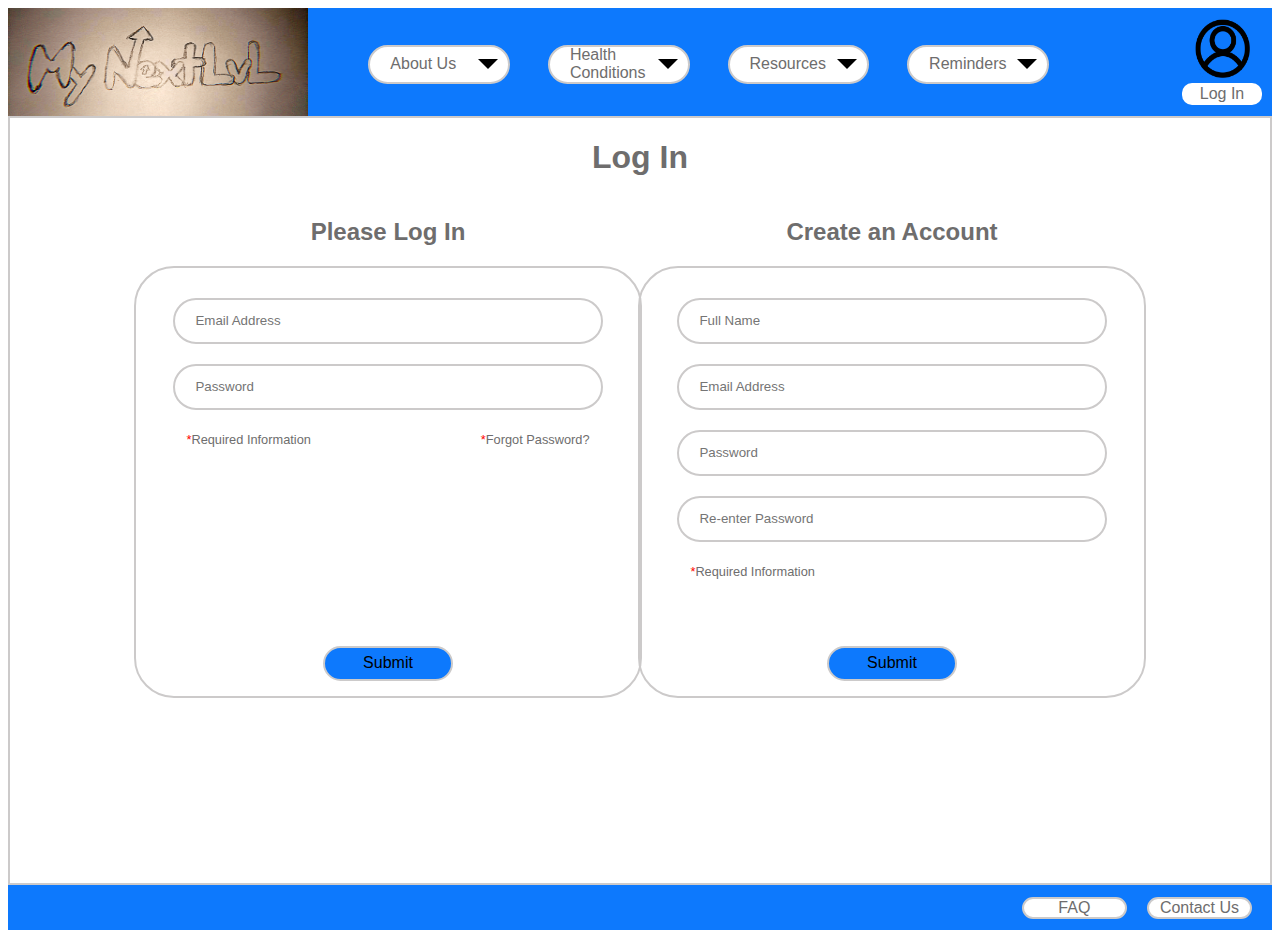
==== login.html @ d06068c9 "add login page" ====
<!DOCTYPE html>
<html lang="en">
<head>
    <meta charset="UTF-8">
    <meta http-equiv="X-UA-Compatible" content="IE=edge">
    <meta name="viewport" content="width=device-width, initial-scale=1.0">
    <link rel="stylesheet" href="stylesheet.css">
    <link rel="stylesheet" href="login-style.css">
    <title>Login</title>
</head>
<body>
    <header>
        <a href="index.html"><img id="logo" alt="MyNextLvl Logo" src="images/logo.jpg"></a>
        <nav id="mainNav">
            <ul>
                <li class="navButtonContainer">
                    <div class="navButton">About Us <div class="navTriangle"></div></div>
                    <div class="navDrop">
                        <ul>
                            <li><a href="./about/about.html">About My NextLvl</a></li>
                            <li><a href="./about/news.html">News and Events</a></li>
                            <li><a href="./about/contribute.html">How to Contribute</a></li>
                        </ul>
                    </div>
                </li>
                <li class="navButtonContainer">
                    <div class="navButton">Health Conditions <div class="navTriangle"></div></div>
                    <div class="navDrop">
                        <ul>
                            <li><a href="./conditions/ashtma.html">Asthma</a></li>
                            <li><a href="./conditions/diabetes.html">Diabetes</a></li>
                            <li><a href="./conditions/seizures.html">Seizures</a></li>
                            <li><a href="./conditions/hyperthyroidism.html">Hyperthyroidism</a></li>
                            <li><a href="./conditions/hypothyroidism.html">Hypothyroidism</a></li>
                            <li><a href="./conditions/sicklecell.html">Sickle Cell Anemia</a></li>
                            <li><a href="./conditions/cysticfibrosis.html">Cystic Fibrosis</a></li>
                            <li><a href="./conditions/gastro.html">Gastrointestinal Disorders</a></li>
                        </ul>
                    </div>
                </li>
                <li class="navButtonContainer">
                    <div class="navButton">Resources <div class="navTriangle"></div></div>
                    <div class="navDrop">
                        <ul>
                            <li><a href="./resources/local.html">Local Resources</a></li>
                            <li><a href="./resources/outside.html">Outside Resources</a></li>
                        </ul>
                    </div>
                </li>
                <li class="navButtonContainer">
                    <div class="navButton">Reminders <div class="navTriangle"></div></div>
                    <div class="navDrop">
                        <ul>
                            <li><a href="./reminders/appointment.html">Doctor Appointment</a></li>
                            <li><a href="./reminders/refill.html">Medication Refill</a></li>
                        </ul>
                    </div>
                </li>
            </ul>
        </nav>
        <div id="login">
            <img id="loginImg" alt="Login Outline" src="images/login.png">
            <div id="loginBtn"><a href="login.html">Log In</a></div>
        </div>
        <div id="hamburgerMenu">
            <img id="hamburgerImg" alt="Hamburger Menu" src="images/hamburger.png">
        </div>
        <div id="mobileMenuContainer">
            <div class="mobileMenu">
                <h3 class="mobileMenuHeader">About Us</h6>
                    <ul>
                        <li><a href="./about/about.html">About My NextLvl</a></li>
                        <li><a href="./about/news.html">News and Events</a></li>
                        <li><a href="./about/contribute.html">How to Contribute</a></li>
                    </ul>
            </div>
            <div class="mobileMenu">
                <h3 class="mobileMenuHeader">Health Conditions</h3>
                <ul>
                    <li><a href="./conditions/ashtma.html">Asthma</a></li>
                    <li><a href="./conditions/diabetes.html">Diabetes</a></li>
                    <li><a href="./conditions/seizures.html">Seizures</a></li>
                    <li><a href="./conditions/hyperthyroidism.html">Hyperthyroidism</a></li>
                    <li><a href="./conditions/hypothyroidism.html">Hypothyroidism</a></li>
                    <li><a href="./conditions/sicklecell.html">Sickle Cell Anemia</a></li>
                    <li><a href="./conditions/cysticfibrosis.html">Cystic Fibrosis</a></li>
                    <li><a href="./conditions/gastro.html">Gastrointestinal Disorders</a></li>
                </ul>
            </div>
            <div class="mobileMenu">
                <h3 class="mobileMenuHeader">Resources</h3>
                <ul>
                    <li><a href="./resources/local.html">Local Resources</a></li>
                    <li><a href="./resources/outside.html">Outside Resources</a></li>
                </ul>
            </div>
            <div class="mobileMenu">
                <h3 class="mobileMenuHeader">Reminders</h3>
                <ul>
                    <li><a href="./reminders/appointment.html">Doctor Appointment</a></li>
                    <li><a href="./reminders/refill.html">Medication Refill</a></li>
                </ul>
            </div>
            <div class="mobileMenu">
                <h3 class="mobileMenuHeader">Login</h3>
                <ul>
                    <li><a href="login.html">Login to Account</a></li>
                </ul>
            </div>
        </div>
    </header>

    <main>
        <h1>Log In</h1>
        <div id="colContainer">
            <div id="leftCol">
                <h2>Please Log In</h2>
                <div class="colContainer">
                    <div class="formContainer">
                        <input type="email" id="email" placeholder="Email Address">
                        <input type="password" id="password" placeholder="Password">
                        <div>
                            <p class="required">Required Information</p>
                            <p class="required">Forgot Password?</p>
                        </div>
                    </div>

                    <button type="button">Submit</button>
                </div>
            </div>
            <div id="rightCol">
                <h2>Create an Account</h2>
                <div class="colContainer">
                    <div class="formContainer">
                        <input type="text" id="name" placeholder="Full Name">
                        <input type="email" id="newEmail" placeholder="Email Address">
                        <input type="password" id="newPassword" placeholder="Password">
                        <input type="password" id="newPasswordConfirm" placeholder="Re-enter Password">
                        <p class="required">Required Information</p>
                    </div>
                    <button type="button">Submit</button>
                </div>
            </div>
        </div>
    </main>

    <footer>
        <ul>
            <li class="footerLink">FAQ</li>
            <li class="footerLink">Contact Us</li>
        </ul>
    </footer>

    <script src="javascript.js"></script>
</body>
</html>
---- stylesheet.css ----
html {
    --background-color: rgb(13, 121, 253);
    --border: 2px solid rgb(204, 202, 202);
    --text-color: rgb(110, 109, 109);
    font-family: Arial, Helvetica, sans-serif;
    height: 100%;
}

body {
    position: relative;
    height: 100%;
}

header {
    background-color: var(--background-color);
    height: 12%;
    min-height: 100px;
    width: 100%;
    display: flex;
    justify-content: center;
    position: relative;
}



#logo {
    position: absolute;
    left: 0;
    height: 100%;
    width: 300px;
}

nav {
    align-self: center;
    justify-content: center;
    width: 60%;
    margin-left: 5%;
}

nav ul {
    display: flex;
    justify-content: space-around;
}

.navButtonContainer {
    width: 15%;
    height: 35px;
    margin-left: 10px;
    margin-right: 10px;
    list-style: none;
    align-items: center;
    position: relative;
    z-index: 0;
}

.navButton {
    padding-left: 20px;
    padding-right: 10px;
    border-radius: 20px;
    height: 100%;
    width: 100%;
    background-color: white;
    display: flex;
    justify-content: space-between;
    align-items: center;
    z-index: 1;
    position: relative;
    border: var(--border);
    color: var(--text-color);
}

.navDrop {
    visibility: hidden;
    position: absolute;
    padding-right: 30px;
    padding-top: 10px;
    left: -1px;
    top: 60%;
    height: auto;
    width: 100%;
    background-color: white;
    z-index: 0;
    border: var(--border);
    border-top: none;
    border-radius: 20px;
    border-top-left-radius: 0px;
    border-top-right-radius: 0px;
    display: flex;
    color: var(--text-color);
}

.navDrop ul {
    display: flex;
    width: 100%;
    flex-direction: column;
    padding: 0;
    padding-left: 20px;
    list-style-type: none;
}

.navDrop ul li {
    width: 100%;
    margin-top: 20%;
    list-style: none;
    padding-bottom: 15px;
    border-bottom: var(--border);
}

.navDrop ul li a {
    text-decoration: none;
    color: var(--text-color);
}

.navDrop ul li:first-child {
    margin-top: 20%;
}

.navDrop ul li:last-child {
    margin-bottom: 20%;
    border-bottom: none;
    padding-bottom: 0px;
}

.navTriangle {
    width: 0;
    height: 0;
    border-left: 10px solid transparent;
    border-right: 10px solid transparent;
    border-top: 10px solid black;
}

#login {
    position: absolute;
    width: 100px;
    height: 100%;
    right: 0;
    display: flex;
    flex-direction: column;
    align-items: center;
    justify-content: center;
}



#loginImg {
    width: 55%;
    height: 55%;
    margin: 0px;
    margin-bottom: 5px;
}

#loginBtn {
    width: 80%;
    height: 20%;
    display: flex;
    justify-content: center;
    align-items: center;
    background-color: white;
    border-radius: 10px;
}

#loginBtn a {
    text-decoration: none;
    color: var(--text-color);
}


main {
    height: 85%;
    width: auto;
    border: var(--border);
}

footer {
    background-color: var(--background-color);
    height: 5%;
    width: 100%;
    display: flex;
    justify-content: flex-end;
    align-items: center;
}

footer ul {
    width: 20%;
    display: flex;
    justify-content: flex-end;
}

.footerLink {
    list-style: none;
    width: 40%;
    background-color: white;
    margin-right: 20px;
    text-align: center;
    border-radius: 20px;
    border: var(--border);
    color: var(--text-color);
}

/*MOBILE CSS*/

#hamburgerMenu {
    visibility: hidden;
    position: absolute;
    background-color:rgb(38, 57, 170);
    right: 0px;
    height: 100%;
    width: 110px;
    display: flex;
    justify-content: center;
}

#mobileMenuContainer {
    visibility: hidden;
    position: absolute;
    display: flex;
    flex-direction: column;
    top: 100%;
    height: 80vh;
    width: 100%;
    background-color: rgb(38, 57, 170);
}

.mobileMenu {
    border-bottom: var(--border);
    color: white;
    text-align: center;
    height: auto;
    position: relative;
}

.mobileMenu ul {
    position: absolute;
    list-style-type: none;
    padding: 0;
    visibility: hidden;
}

.mobileMenu ul li {
    list-style: none;
    margin-top: 15px;
}

.mobileMenu ul li a {
    text-decoration: none;
    color: white;
}


/* SMALL SCREENS */
@media only screen and (max-width: 1000px) {
    #mainNav {
        visibility: hidden;
    }
    #login {
        visibility: hidden;
    }
    #hamburgerMenu {
        visibility: visible;
    }

    footer {
        justify-content: center;
    }
    footer ul {
        width: 100%;
    }

    .footerLink {
        width: 100%;
    }
}
---- login-style.css ----
main {
    display: flex;
    flex-direction: column;
    align-items: center;
    color: var(--text-color);
}

#colContainer {
    display: flex;
    justify-content: space-around;
    width: 80%;
}

#leftCol, #rightCol {
    width: 600px;   
    height: 500px;
    display: flex;
    flex-direction: column;
    align-items: center;
    justify-content: center;
}

.colContainer {
    border: var(--border);
    border-radius: 40px;
    display: flex;
    flex-direction: column;
    align-items: center;
    justify-content: space-between;
    width: 100%;
    height: 90%;
}

.formContainer {
    width: 100%;
    display: flex;
    flex-direction: column;
    align-items: center;
    padding: 20px;
}

.formContainer input {
    width: 80%;
    height: 40px;
    border-radius: 30px;
    border: var(--border);
    margin: 10px;
    padding-left: 20px;
}

.formContainer input:focus {
    outline: none;
    border: 2px solid var(--text-color);
}

.formContainer div {
    display: flex;
    justify-content: space-between;
    width: 80%;
}

.formContainer p {
    align-self: flex-start;
    font-size: .8em;
}

#rightCol p {
    margin-left: 10%;
}

.required:before {
    content: " *";
    color: red;
}

button {
    width: 130px;
    height: 35px;
    border-radius: 20px;
    border: var(--border);
    background-color: var(--background-color);
    font-size: 1em;
    margin-bottom: 15px;
}

@media only screen and (max-width: 1000px) {
    main {
        height: auto;
        padding-bottom: 20px;
    }

    #colContainer {
        flex-direction: column;
        align-items: center;
        width: 100%;
        height: auto;
    }

    #leftCol, #rightCol {
        width: 400px;
    }
}
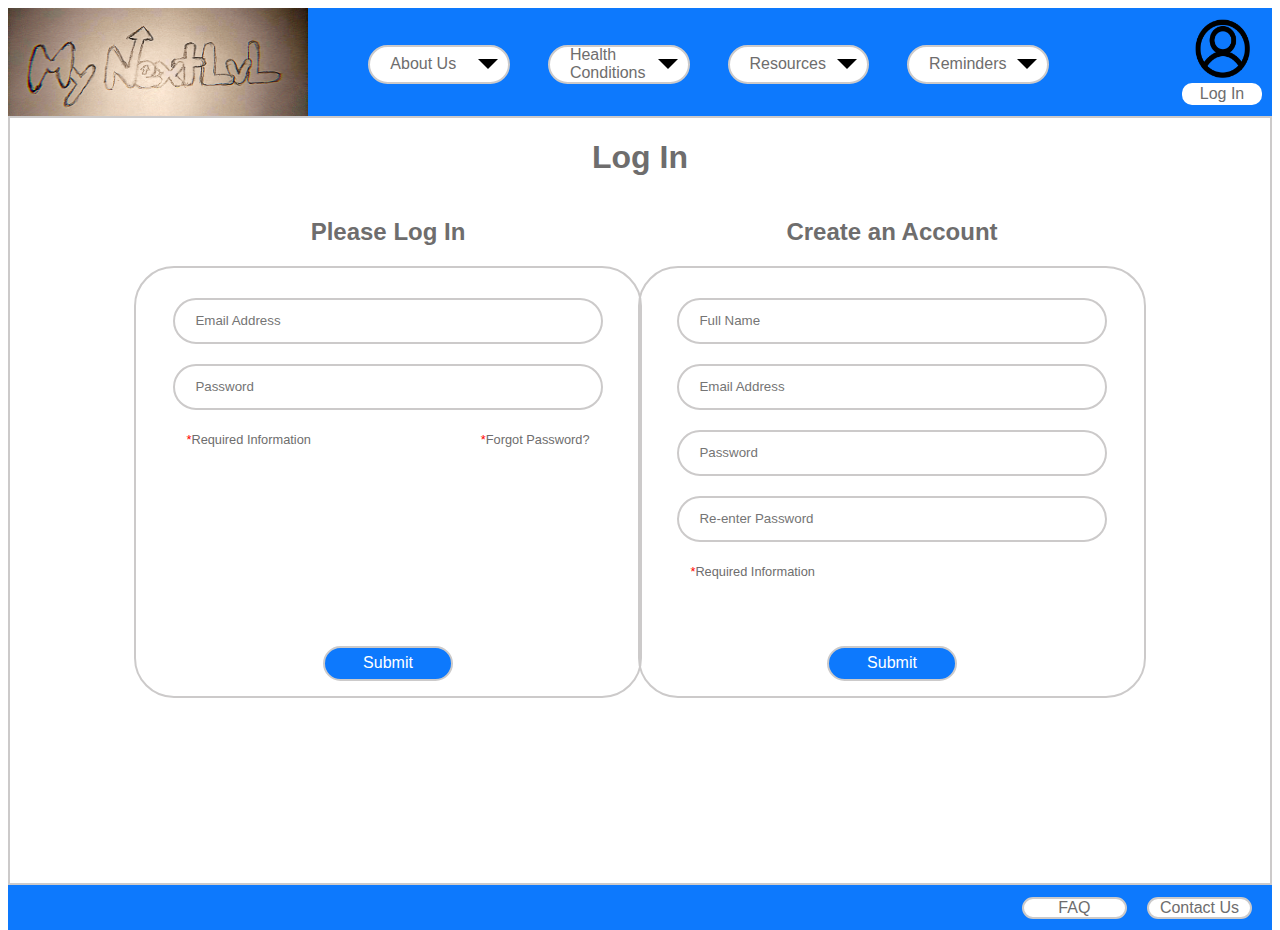
==== commit 23c5d066: "add form validation for login page" ====
--- a/login.html
+++ b/login.html
@@ -137,6 +137,16 @@
                         <input type="password" id="newPassword" placeholder="Password">
                         <input type="password" id="newPasswordConfirm" placeholder="Re-enter Password">
                         <p class="required">Required Information</p>
+
+                        <div id="notification">
+                            <h5>Passwords must match and include the following: </h5>
+                            <ul>
+                                <li id="matchChar">passwords match</li>
+                                <li id="countChar">8-16 characters</li>
+                                <li id="specialChar">a special character</li>
+                                <li id="numberChar">a number</li>
+                            </ul>
+                        </div>
                     </div>
                     <button type="button">Submit</button>
                 </div>
@@ -152,5 +162,6 @@
     </footer>
 
     <script src="javascript.js"></script>
+    <script src="login-javascript.js"></script>
 </body>
 </html>--- a/login-style.css
+++ b/login-style.css
@@ -36,7 +36,8 @@
     display: flex;
     flex-direction: column;
     align-items: center;
-    padding: 20px;
+    position: relative;
+    margin-top: 20px;
 }
 
 .formContainer input {
@@ -73,6 +74,23 @@
     color: red;
 }
 
+#notification {
+    visibility: hidden;
+    left: 101%;
+    position: absolute;
+    width: 200px;
+    height: 300px;
+    display: flex;
+    flex-direction: column;
+    align-items: center;
+    justify-content: center;
+}
+
+#notification li {
+    color: red;
+    margin-left: -40px;
+}
+
 button {
     width: 130px;
     height: 35px;
@@ -81,6 +99,8 @@
     background-color: var(--background-color);
     font-size: 1em;
     margin-bottom: 15px;
+    color: white;
+    cursor: pointer;
 }
 
 @media only screen and (max-width: 1000px) {
@@ -99,4 +119,8 @@
     #leftCol, #rightCol {
         width: 400px;
     }
+
+    #notification {
+        visibility: hidden !important;
+    }
 }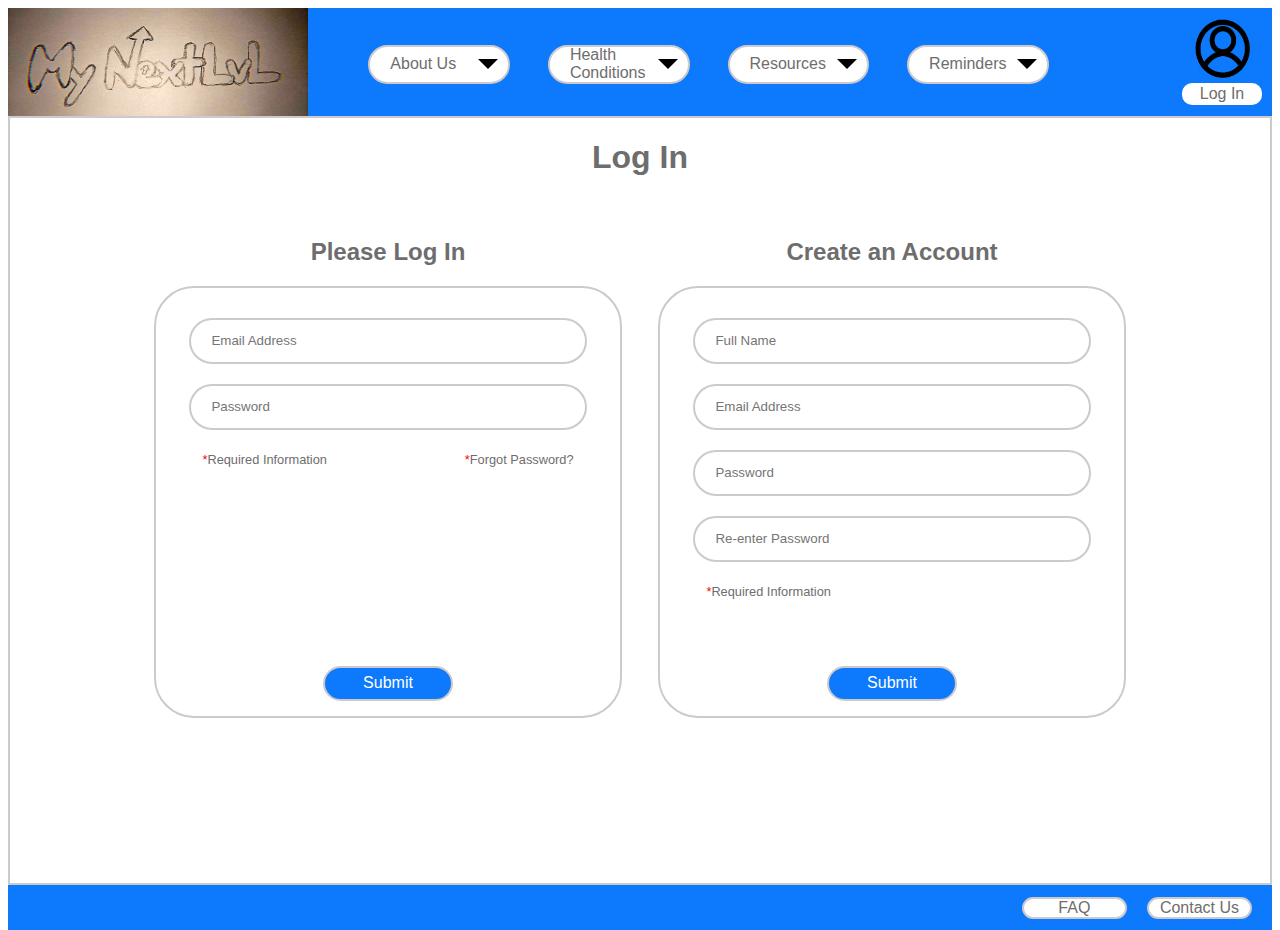
==== commit eba8235c: "add responsive design to login page" ====
--- a/login.html
+++ b/login.html
@@ -117,38 +117,41 @@
                 <h2>Please Log In</h2>
                 <div class="colContainer">
                     <div class="formContainer">
-                        <input type="email" id="email" placeholder="Email Address">
-                        <input type="password" id="password" placeholder="Password">
-                        <div>
-                            <p class="required">Required Information</p>
-                            <p class="required">Forgot Password?</p>
-                        </div>
-                    </div>
-
-                    <button type="button">Submit</button>
+                        <form id="userForm">
+                            <input type="email" id="email" placeholder="Email Address">
+                            <input type="password" id="password" placeholder="Password">
+                            <div>
+                                <p class="required">Required Information</p>
+                                <p class="required">Forgot Password?</p>
+                            </div>
+                                </div>
+                            
+                                <button type="button">Submit</button>
+                        </form>
                 </div>
             </div>
             <div id="rightCol">
                 <h2>Create an Account</h2>
                 <div class="colContainer">
                     <div class="formContainer">
-                        <input type="text" id="name" placeholder="Full Name">
-                        <input type="email" id="newEmail" placeholder="Email Address">
-                        <input type="password" id="newPassword" placeholder="Password">
-                        <input type="password" id="newPasswordConfirm" placeholder="Re-enter Password">
-                        <p class="required">Required Information</p>
-
-                        <div id="notification">
-                            <h5>Passwords must match and include the following: </h5>
-                            <ul>
-                                <li id="matchChar">passwords match</li>
-                                <li id="countChar">8-16 characters</li>
-                                <li id="specialChar">a special character</li>
-                                <li id="numberChar">a number</li>
-                            </ul>
-                        </div>
-                    </div>
-                    <button type="button">Submit</button>
+                        <form id="newUserForm">
+                            <input type="text" id="name" placeholder="Full Name" required>
+                            <input type="email" id="newEmail" placeholder="Email Address" required>
+                            <input type="password" id="newPassword" placeholder="Password" required>
+                            <input type="password" id="newPasswordConfirm" placeholder="Re-enter Password" required>
+                            <p class="required">Required Information</p>
+                            <div id="notification">
+                                <h5>Passwords must match and include the following: </h5>
+                                <ul>
+                                    <li id="matchChar">passwords match</li>
+                                    <li id="countChar">8-16 characters</li>
+                                    <li id="specialChar">a special character</li>
+                                    <li id="numberChar">a number</li>
+                                </ul>
+                            </div>
+                                </div>
+                                <a href="index.html"><button type="submit">Submit</button></a>
+                        </form>
                 </div>
             </div>
         </div>
--- a/login-style.css
+++ b/login-style.css
@@ -12,12 +12,21 @@
 }
 
 #leftCol, #rightCol {
+    margin: 20px;
     width: 600px;   
     height: 500px;
     display: flex;
     flex-direction: column;
     align-items: center;
     justify-content: center;
+}
+
+form {
+    display: flex;
+    flex-direction: column;
+    align-items: center;
+    width: 100%;
+    height: 100%;
 }
 
 .colContainer {
@@ -36,7 +45,6 @@
     display: flex;
     flex-direction: column;
     align-items: center;
-    position: relative;
     margin-top: 20px;
 }
 
@@ -47,6 +55,10 @@
     border: var(--border);
     margin: 10px;
     padding-left: 20px;
+}
+
+#rightCol .formContainer {
+    position: relative;
 }
 
 .formContainer input:focus {
@@ -120,7 +132,12 @@
         width: 400px;
     }
 
+    #rightCol {
+        height: 600px;
+    }
+
     #notification {
-        visibility: hidden !important;
+        left: 50%;
+        top: 63%;
     }
 }